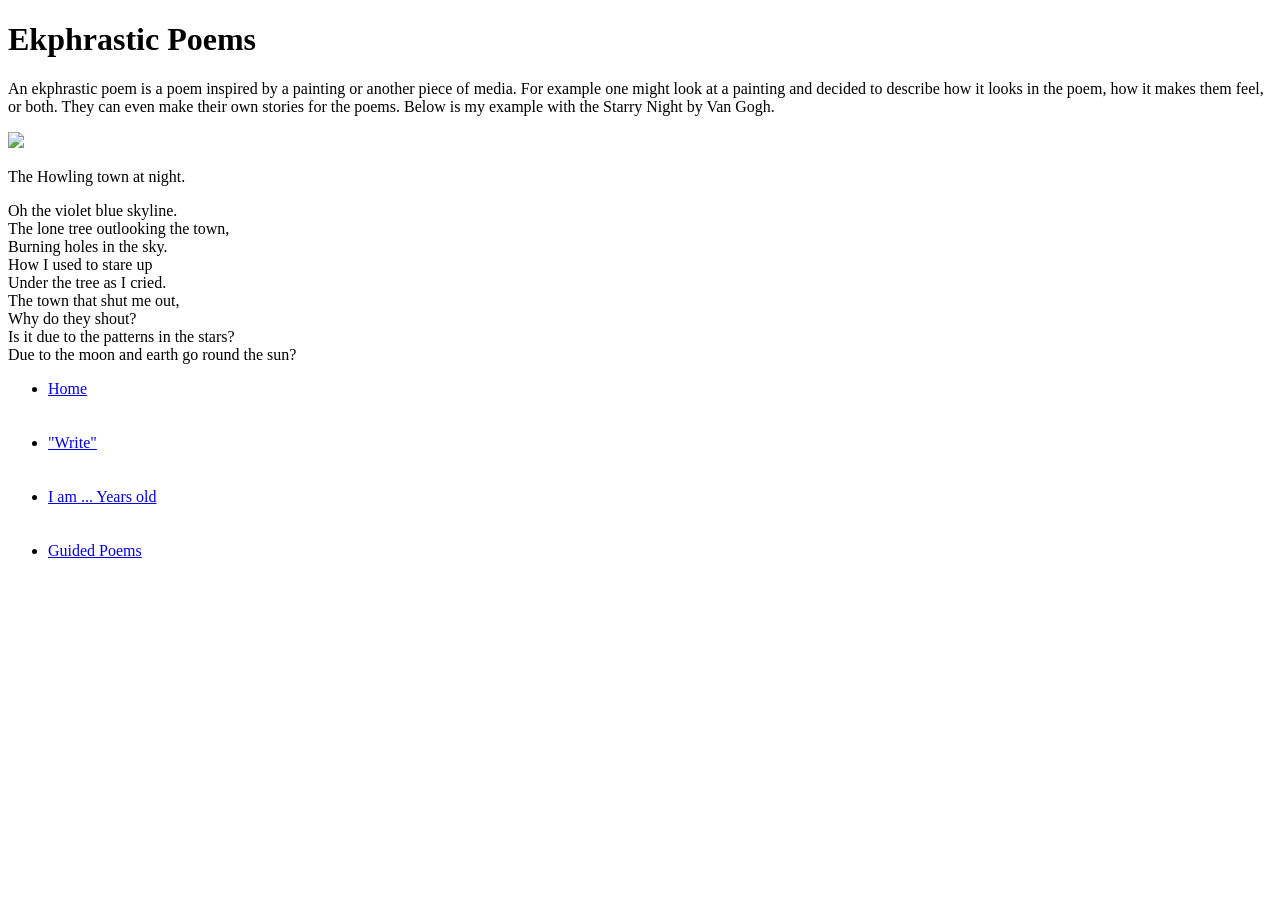
==== Ekphrastic.html @ 4fc3bec0 "Create Ekphrastic.html" ====
<!DOCTYPE html>
<html>
  <link rel="stylesheet" href="home.css">
<body>
<h1>Ekphrastic Poems</h1>
<p>An ekphrastic poem is a poem inspired by a painting or another piece of media. For example one might look at a painting and decided to describe how it looks in the poem, how it makes them feel, or both. They can even make their own stories for the poems. Below is my example with the Starry Night by Van Gogh.</p>

<img src="Starry_Night.jpg">
  <p>The Howling town at night.</p>
<p>Oh the violet blue skyline.<br>
The lone tree outlooking the town,<br>
Burning holes in the sky.<br>
How I used to stare up<br>
Under the tree as I cried.<br>
The town that shut me out,<br>
Why do they shout?<br>
Is it due to the patterns in the stars?<br>
Due to the moon and earth go round the sun?<br>
</p>

<nav>
    <ul>
      <li><a href="index.html">Home</a></li>
      <br>
      <br>
      <li><a href="Write.html">"Write" </a></li>
      <br>
      <br>
      <li><a href="yearsold.html">I am ... Years old</a></li>
      <br>
      <br>
      <li><a href="Guided.html">Guided Poems</a></li>
    </ul>
  </nav>
</body>
</html>
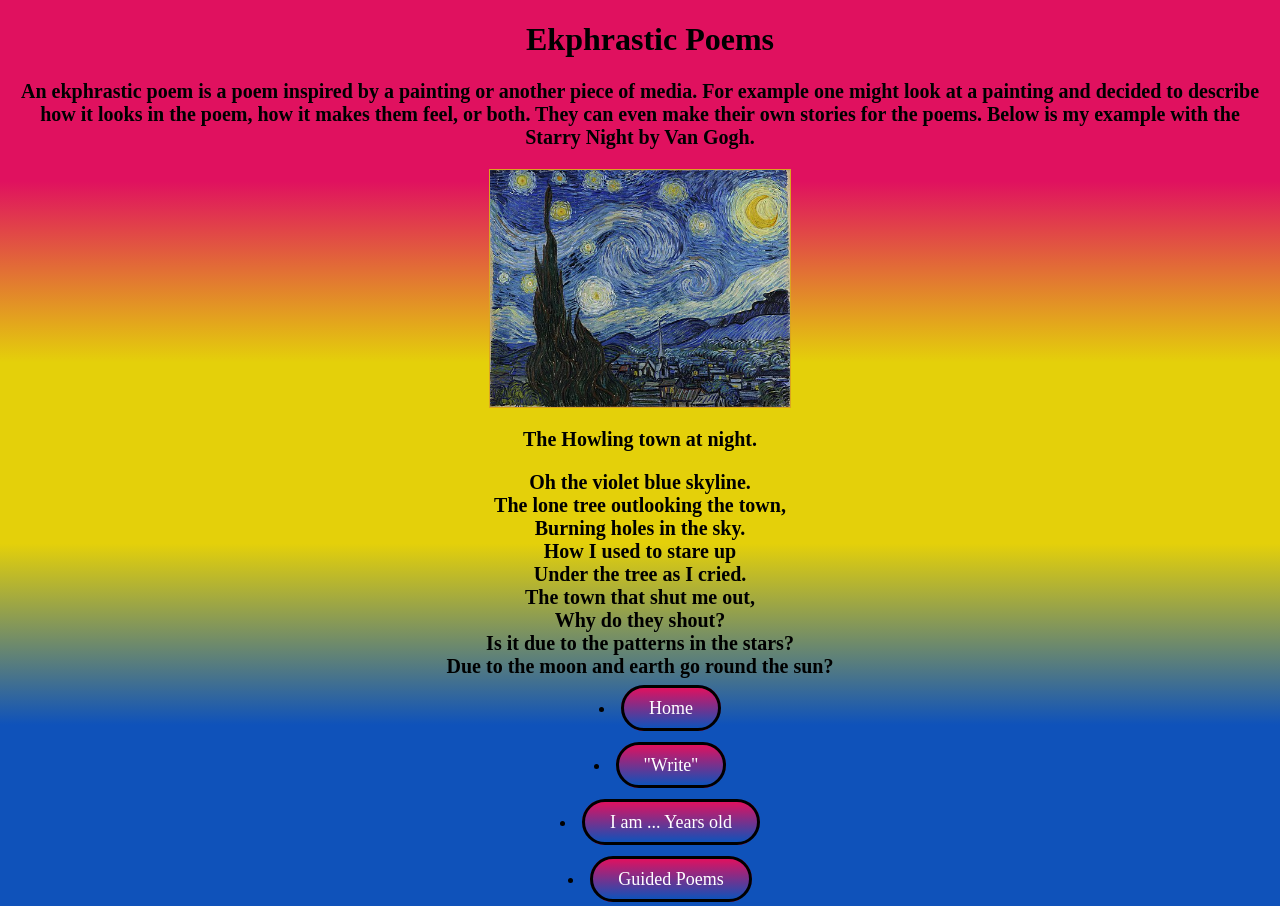
==== commit c1938cb2: "Update Ekphrastic.html" ====
--- a/Ekphrastic.html
+++ b/Ekphrastic.html
@@ -2,8 +2,11 @@
 <html>
   <link rel="stylesheet" href="home.css">
 <body>
+     <!-- Full-Height Side Background Strips -->
+    <div class="side-strip left-strip"></div>
+    <div class="side-strip right-strip"></div>
 <h1>Ekphrastic Poems</h1>
-<p>An ekphrastic poem is a poem inspired by a painting or another piece of media. For example one might look at a painting and decided to describe how it looks in the poem, how it makes them feel, or both. They can even make their own stories for the poems. Below is my example with the Starry Night by Van Gogh.</p>
+<p class="ekphrastic">An ekphrastic poem is a poem inspired by a painting or another piece of media. For example one might look at a painting and decided to describe how it looks in the poem, how it makes them feel, or both. They can even make their own stories for the poems. Below is my example with the Starry Night by Van Gogh.</p>
 
 <img src="Starry_Night.jpg">
   <p>The Howling town at night.</p>
--- a/home.css
+++ b/home.css
@@ -0,0 +1,16 @@
+body {
+   background: linear-gradient(#E0115F,#E0115F,#E4D00A,#E4D00A, #0F52BA, #0F52BA ); text-align: center;padding-left: 10px;padding-right: 10px 
+}
+h1 {
+   color: black;
+   margin-left: 20px
+}
+ul{list-style-position: inside;}
+
+nav a {color: #ffffff;text-decoration: none;padding: 10px 25px;font-size: 18px;background: linear-gradient(#E0115F,#0F52BA) ;border-style: solid;border-color: #000000;border-radius: 50px}
+
+p {font-size: 20px; font-weight:700}
+
+img{width: 300px; height: 500px;border: 1px solid goldenrod}
+img {  max-width: 100%;  height: auto;  display: block; margin: 0 auto;}
+display: {flex; flex-direction: row;flex-wrap: wrap;justify-content: center}
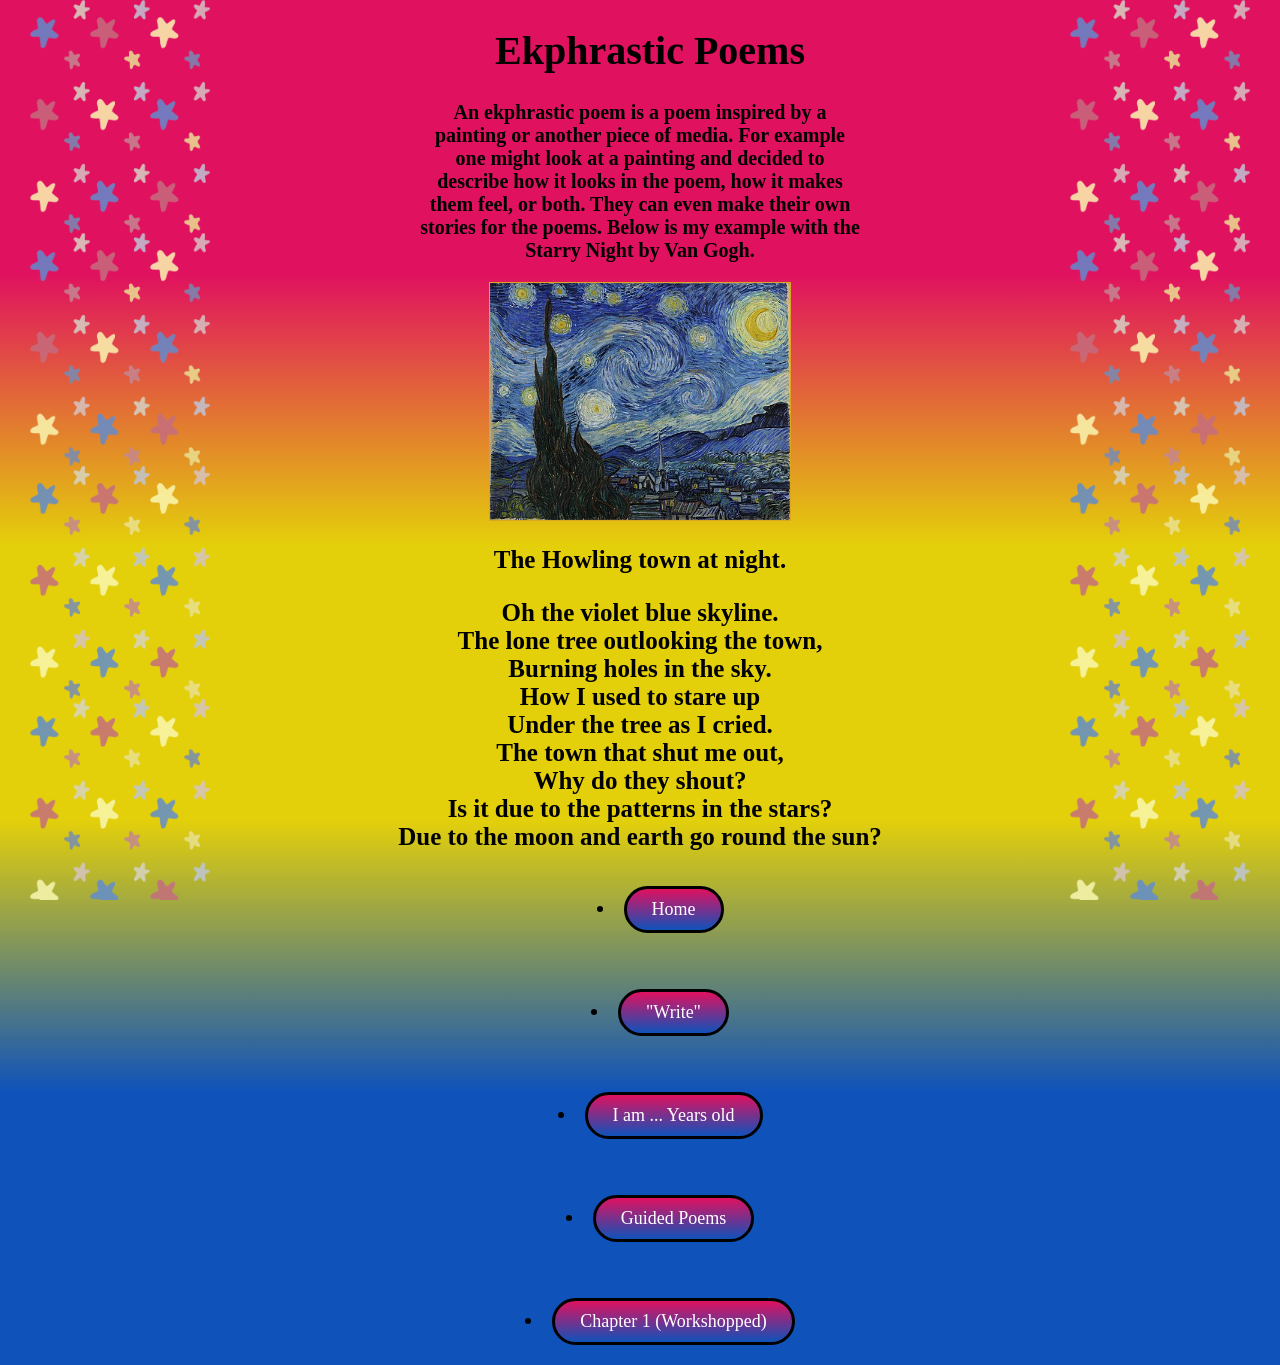
==== commit 5c0600e5: "Update Ekphrastic.html" ====
--- a/Ekphrastic.html
+++ b/Ekphrastic.html
@@ -33,6 +33,9 @@
       <br>
       <br>
       <li><a href="Guided.html">Guided Poems</a></li>
+       <br>
+      <br>
+      <li><a href="Chapter1.html">Chapter 1 (Workshopped)</a></li>
     </ul>
   </nav>
 </body>
--- a/home.css
+++ b/home.css
@@ -1,16 +1,189 @@
 body {
-   background: linear-gradient(#E0115F,#E0115F,#E4D00A,#E4D00A, #0F52BA, #0F52BA ); text-align: center;padding-left: 10px;padding-right: 10px 
+  background: linear-gradient(#E0115F, #E0115F, #E4D00A, #E4D00A, #0F52BA, #0F52BA);
+  text-align: center;
+  padding-left: 10px;
+  padding-right: 10px;
+  min-height: 100vh; font-size: 20px;
 }
+
 h1 {
-   color: black;
-   margin-left: 20px
+  color: black;
+  margin-left: 20px;
 }
-ul{list-style-position: inside;}
 
-nav a {color: #ffffff;text-decoration: none;padding: 10px 25px;font-size: 18px;background: linear-gradient(#E0115F,#0F52BA) ;border-style: solid;border-color: #000000;border-radius: 50px}
+ul {
+  list-style-position: inside;
+}
 
-p {font-size: 20px; font-weight:700}
+p {
+  font-size: 25px;
+  font-weight: 700;
+}
 
-img{width: 300px; height: 500px;border: 1px solid goldenrod}
-img {  max-width: 100%;  height: auto;  display: block; margin: 0 auto;}
-display: {flex; flex-direction: row;flex-wrap: wrap;justify-content: center}
+/* Your exact pill-button style for nav links */
+nav a, .btn {
+  display: inline-block;
+  color: #ffffff;
+  text-decoration: none;
+  padding: 10px 25px;
+  font-size: 18px;
+  background: linear-gradient(#E0115F, #0F52BA);
+  border-style: solid;
+  border-color: #000000;
+  border-radius: 50px;
+  margin-top: 10px;
+}
+
+nav a:hover, .btn:hover {
+  opacity: 0.85;
+}
+
+/* Fixed your flex container so it sits side-by-side and wraps cleanly */
+.portfolio-container {
+  display: flex;
+  flex-direction: row;
+  flex-wrap: wrap;
+  justify-content: center;
+  gap: 20px;
+  max-width: 1100px;
+  margin: 30px auto;
+}
+
+/* Cards to hold each piece description + your pill button */
+.piece-card {
+  background-color: rgba(255, 255, 255, 0.3);
+  border: 2px solid #000000;
+  border-radius: 20px;
+  padding: 20px;
+  width: 280px;
+  display: flex;
+  flex-direction: column;
+  justify-content: space-between;
+}
+
+.piece-card h3 {
+  margin-top: 0;
+  font-size: 22px;
+  color: #000000;
+}
+
+/* Overrides the global 20px/bold p tag just inside the cards so descriptions are easy to read */
+.piece-card p {
+  font-size: 16px;
+  font-weight: 500;
+  line-height: 1.4;
+}
+
+.intro {
+  max-width: 800px;
+  margin: 0 auto 20px auto;
+}
+
+/* Cleaned up image rules (removed the conflicting fixed 300x500 rule so images don't stretch) */
+img {
+  max-width: 300px;
+  height: auto;
+  border: 1px solid goldenrod;
+  display: block;
+  margin: 0 auto;
+}
+/* Side-by-side poem layout for Write.html */
+.main-container {
+  display: flex;
+  flex-direction: row;
+  flex-wrap: wrap;
+  justify-content: center;
+  align-items: stretch;
+  gap: 25px;
+  max-width: 1150px;
+  margin: 30px auto;
+}
+
+.original-section {
+  flex: 1;
+  min-width: 280px;
+  text-align: left;
+}
+
+.erasure-section {
+  flex: 2;
+  min-width: 480px;
+  text-align: left;
+}
+
+.two-columns {
+  display: flex;
+  flex-direction: row;
+  gap: 25px;
+}
+
+.poem-col {
+  flex: 1;
+}
+.main-container {
+  max-width: 1280px;
+}
+
+.erasure-section {
+  flex: 2.5;
+  min-width: 620px;
+}
+
+/* Middle pivot stanza column */
+.middle-col {
+  align-self: center;
+  
+  border-left: 1px solid rgba(0, 0, 0, 0.25);
+  border-right: 1px solid rgba(0, 0, 0, 0.25);
+  padding: 0 18px;}
+.main-container p {
+  margin-bottom: 16px;
+}
+
+.nav-buttons {
+  margin: 30px 0 40px 0;
+  display: flex;
+  justify-content: center;
+  gap: 15px;
+}
+
+.ekphrastic {font-size:20px; padding-left: 400px;padding-right: 400px}
+/* Full-width card for Author's Notes / Reflections */
+.full-width-card {
+  flex: 1 1 100%;
+  text-align: left;
+  padding: 25px 30px;
+  justify-content: flex-start; /* Stops space-between from pushing text to the bottom */
+}
+
+/* Decorative Side Images */
+/* Full-height repeating star strips on both sides */
+.side-strip {
+  position: fixed;
+  top: 0;
+  bottom: 0;                      /* Stretches from the very top to the very bottom */
+  width: 220px;                   /* Width of the side border area */
+  background-image: url("stars.png"); /* <-- CHANGE "stars.png" TO YOUR EXACT STAR IMAGE FILENAME */
+  background-repeat: repeat-y;    /* Tiles the stars vertically down the whole screen */
+  background-size: 180px auto;    /* Controls the size of the repeating star pattern */
+  background-position: center top;
+  opacity: 0.85;
+  z-index: -1;                    /* Keeps the stars behind your text and cards */
+  pointer-events: none;
+}
+
+.left-strip {
+  left: 10px;
+}
+
+.right-strip {
+  right: 10px;
+}
+
+/* Hides side strips on smaller screens so they don't overlap your cards */
+@media (max-width: 1150px) {
+  .side-strip {
+    display: none;
+  }
+}
+  
